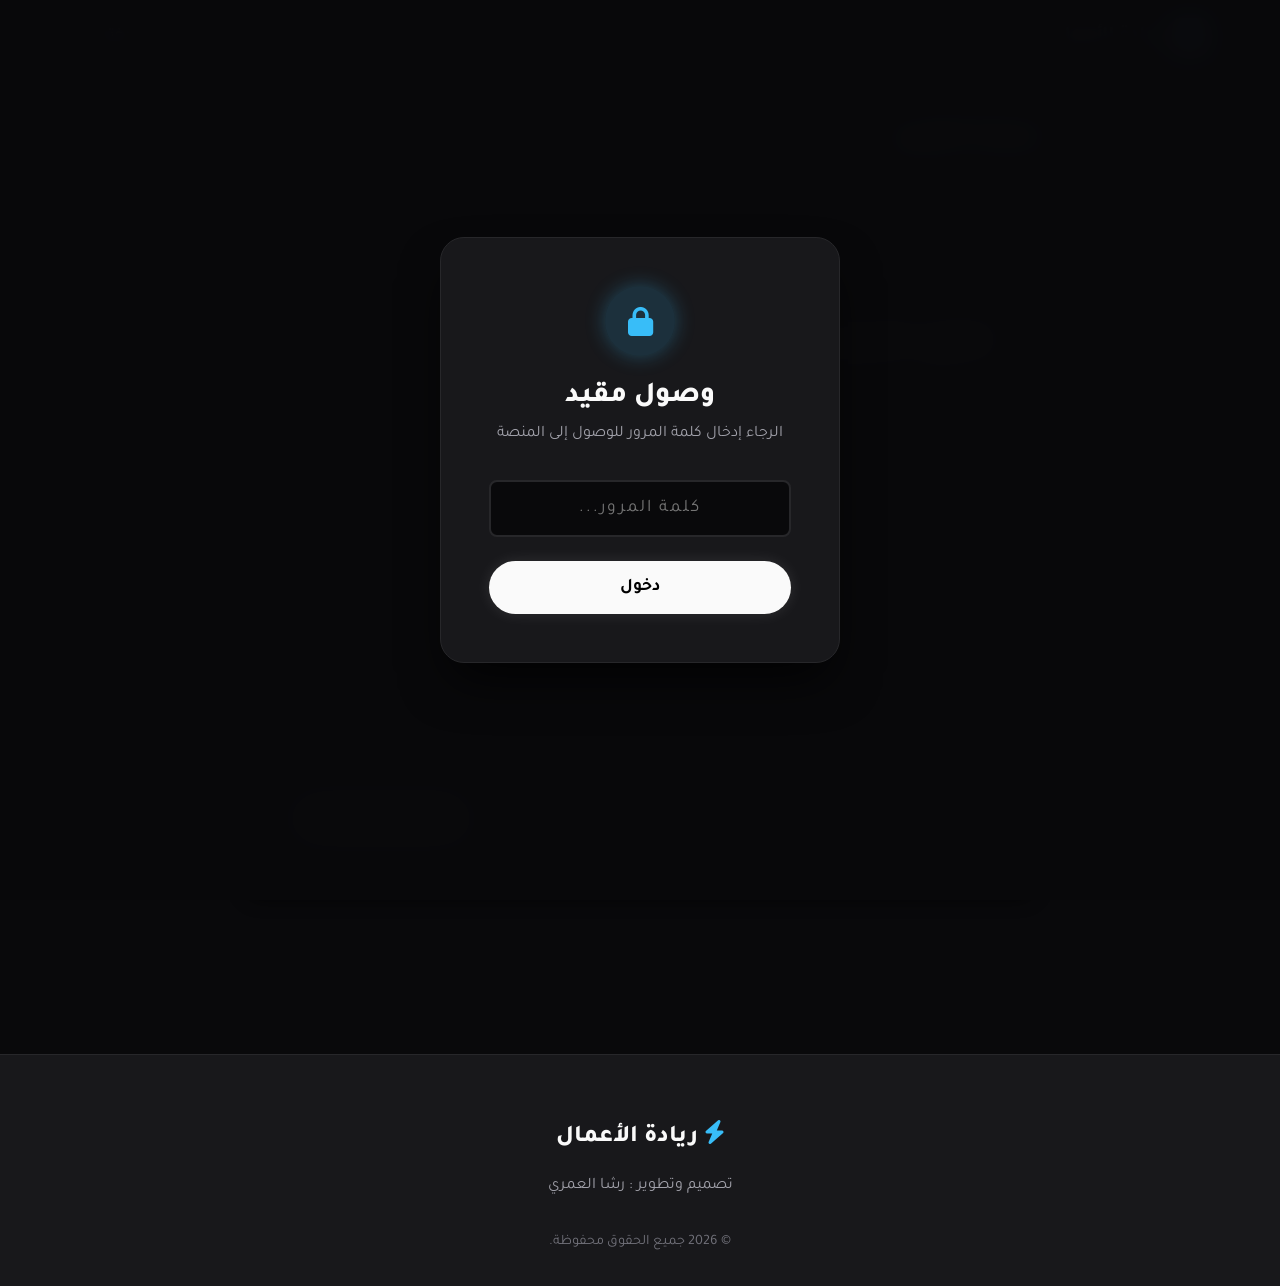
==== exam.html @ 7e015ada "Initial commit: Entrepreneurship Final Website" ====
<!DOCTYPE html>
<html lang="ar" dir="rtl">
<head>
    <meta charset="UTF-8">
    <meta name="viewport" content="width=device-width, initial-scale=1.0">
    <title>ريادة الأعمال | الاختبار الذكي</title>
    <link rel="stylesheet" href="style.css">
    <link href="https://fonts.googleapis.com/css2?family=Tajawal:wght@400;500;700;800;900&display=swap" rel="stylesheet">
    <link rel="stylesheet" href="https://cdnjs.cloudflare.com/ajax/libs/font-awesome/6.4.0/css/all.min.css">
</head>
<body class="exam-page">
    <div class="bg-pattern"></div>
    <div class="glow-bg"></div>

    <nav class="top-nav">
        <div class="container nav-wrapper">
            <a href="index.html" class="brand">
                <div class="brand-icon"><i class="fa-solid fa-layer-group"></i></div>
                <span class="brand-text">ريادة الأعمال</span>
            </a>
            <div class="nav-menu">
                <a href="index.html" class="menu-item">العودة للملخص</a>
                <a href="exam.html" class="menu-btn">الاختبار</a>
            </div>
        </div>
    </nav>

    <main class="exam-main">
        <section class="content-section" style="padding-top: 3rem; min-height: calc(100vh - 72px - 200px);">
            <div class="container">
                <div class="quiz-wrapper">
                    <div class="quiz-header">
                        <h2>منصة التقييم</h2>
                        <div class="quiz-meta">
                            <span class="badge-soft"><i class="fa-solid fa-list-ol"></i> 50 سؤال</span>
                            <span class="badge-soft"><i class="fa-solid fa-clock"></i> تقييم ذاتي</span>
                        </div>
                    </div>

                    <div id="quiz-ui" class="quiz-card">
                        <div class="quiz-progress-container">
                            <div class="progress-info">
                                <span class="progress-text" id="question-tracker">السؤال 1 / 50</span>
                                <span class="progress-percentage" id="progress-percent">2%</span>
                            </div>
                            <div class="progress-track">
                                <div class="progress-indicator" id="progress"></div>
                            </div>
                        </div>

                        <div class="question-area">
                            <h3 class="question-title" id="question-text">جاري تحميل السؤال...</h3>
                            <div class="options-list" id="options">
                                <!-- Options dynamically injected here -->
                            </div>
                        </div>

                        <div class="quiz-footer">
                            <button id="next-btn" class="btn btn-solid btn-large" disabled>
                                <span>تأكيد وانتقال</span>
                                <i class="fa-solid fa-arrow-left"></i>
                            </button>
                        </div>
                    </div>

                    <div id="result-ui" class="quiz-card hidden">
                        <div class="result-header">
                            <div class="result-icon" id="result-icon">
                                <i class="fa-solid fa-trophy"></i>
                            </div>
                            <h3 id="result-message">تم إنجاز الاختبار!</h3>
                            <p id="result-details">لقد أجبت بشكل صحيح على 0 من أصل 50 أسئلة.</p>
                        </div>

                        <div class="score-display">
                            <div class="score-number" id="score-text">0/50</div>
                            <div class="score-label">النتيجة النهائية</div>
                        </div>

                        <div class="review-section">
                            <h4 class="review-title">مراجعة الإجابات</h4>
                            <div class="review-list" id="review-answers">
                                <!-- Review answers here -->
                            </div>
                        </div>

                        <div class="result-actions">
                            <button id="restart-btn" class="btn btn-solid btn-large">
                                <i class="fa-solid fa-rotate-right"></i>
                                <span>إعادة الاختبار</span>
                            </button>
                            <a href="index.html" class="btn btn-ghost btn-large" style="margin-right: 1rem;">
                                العودة للملخص
                            </a>
                        </div>
                    </div>
                </div>
            </div>
        </section>
    </main>

    <footer class="site-footer">
        <div class="container">
            <div class="footer-content">
                <div class="footer-logo">
                    <i class="fa-solid fa-bolt"></i> ريادة الأعمال
                </div>
                <p>تصميم وتطوير : رشا العمري</p>
                <div class="copyright">&copy; 2026 جميع الحقوق محفوظة.</div>
            </div>
        </div>
    </footer>

    <!-- Auth Overlay -->
    <div id="auth-overlay" class="auth-overlay">
        <div class="auth-card">
            <div class="auth-icon"><i class="fa-solid fa-lock"></i></div>
            <h2>وصول مقيد</h2>
            <p>الرجاء إدخال كلمة المرور للوصول إلى المنصة</p>
            <input type="password" id="auth-pass" placeholder="كلمة المرور..." autocomplete="off">
            <button id="auth-btn" class="btn btn-solid btn-large" style="width: 100%; margin-top: 1.5rem;">دخول</button>
            <p id="auth-error" class="auth-error hidden">كلمة المرور غير صحيحة!</p>
        </div>
    </div>

    <script src="script.js"></script>
</body>
</html>
---- style.css ----
/* style.css - Dark Mode Premium Tech Design */
:root {
    --bg-body: #09090b; /* zinc-950 */
    --bg-surface: #18181b; /* zinc-900 */
    --bg-light: #0f0f11;
    --text-primary: #fafafa;
    --text-secondary: #a1a1aa;
    --text-tertiary: #71717a;
    
    --accent-color: #38bdf8; /* sky-400 */
    --accent-hover: #0ea5e9;
    --accent-light: rgba(56, 189, 248, 0.15);
    
    --border-color: #27272a;
    --border-hover: #3f3f46;
    
    --success: #34d399;
    --success-bg: rgba(16, 185, 129, 0.1);
    --danger: #fb7185;
    --danger-bg: rgba(244, 63, 94, 0.1);
    
    --shadow-sm: 0 1px 2px 0 rgba(0, 0, 0, 0.5);
    --shadow-md: 0 4px 6px -1px rgba(0, 0, 0, 0.5), 0 2px 4px -2px rgba(0, 0, 0, 0.5);
    --shadow-lg: 0 10px 15px -3px rgba(0, 0, 0, 0.5), 0 4px 6px -4px rgba(0, 0, 0, 0.5);
    --shadow-xl: 0 25px 50px -12px rgba(0, 0, 0, 0.8);
    --shadow-glow: 0 0 20px rgba(56, 189, 248, 0.3);
    
    --radius-md: 8px;
    --radius-lg: 16px;
    --radius-xl: 24px;
    
    --transition-fast: 0.15s ease;
    --transition-normal: 0.3s ease;
}

* {
    margin: 0;
    padding: 0;
    box-sizing: border-box;
    font-family: 'Tajawal', system-ui, -apple-system, sans-serif;
}

body {
    background-color: var(--bg-body);
    color: var(--text-primary);
    line-height: 1.6;
    overflow-x: hidden;
}

html {
    scroll-behavior: smooth;
}

.container {
    max-width: 1200px;
    margin: 0 auto;
    padding: 0 2rem;
}

/* Background Pattern */
.bg-pattern {
    position: fixed;
    top: 0;
    left: 0;
    width: 100%;
    height: 100%;
    z-index: -2;
    background-image: 
        radial-gradient(var(--border-color) 1px, transparent 1px),
        radial-gradient(var(--border-color) 1px, transparent 1px);
    background-size: 40px 40px;
    background-position: 0 0, 20px 20px;
    opacity: 0.3;
    mask-image: linear-gradient(to bottom, white 0%, transparent 80%);
    -webkit-mask-image: linear-gradient(to bottom, white 0%, transparent 80%);
}

.glow-bg {
    position: fixed;
    top: -20%;
    right: -10%;
    width: 60vw;
    height: 60vw;
    border-radius: 50%;
    background: radial-gradient(circle, rgba(56, 189, 248, 0.08) 0%, rgba(0,0,0,0) 70%);
    z-index: -1;
    pointer-events: none;
}

/* Typography */
h1, h2, h3, h4 {
    font-weight: 800;
    color: var(--text-primary);
    line-height: 1.2;
}

/* Navigation */
.top-nav {
    position: sticky;
    top: 0;
    z-index: 100;
    background: rgba(9, 9, 11, 0.8);
    backdrop-filter: blur(16px);
    -webkit-backdrop-filter: blur(16px);
    border-bottom: 1px solid var(--border-color);
}

.nav-wrapper {
    display: flex;
    justify-content: space-between;
    align-items: center;
    height: 72px;
}

.brand {
    display: flex;
    align-items: center;
    gap: 0.75rem;
    text-decoration: none;
    color: var(--text-primary);
}

.brand-icon {
    width: 36px;
    height: 36px;
    background: linear-gradient(135deg, #38bdf8, #818cf8);
    border-radius: var(--radius-md);
    display: flex;
    align-items: center;
    justify-content: center;
    color: white;
    font-size: 1.1rem;
    box-shadow: var(--shadow-glow);
}

.brand-text {
    font-weight: 800;
    font-size: 1.25rem;
    letter-spacing: -0.5px;
}

.nav-menu {
    display: flex;
    align-items: center;
    gap: 1.5rem;
}

.menu-item {
    text-decoration: none;
    color: var(--text-secondary);
    font-weight: 600;
    font-size: 0.95rem;
    transition: color var(--transition-fast);
}

.menu-item:hover, .menu-item.active {
    color: var(--text-primary);
}

.menu-btn {
    text-decoration: none;
    background: var(--bg-surface);
    color: var(--text-primary);
    border: 1px solid var(--border-color);
    padding: 0.5rem 1.25rem;
    border-radius: 99px;
    font-weight: 700;
    font-size: 0.95rem;
    transition: all var(--transition-fast);
    box-shadow: var(--shadow-sm);
}

.menu-btn:hover {
    border-color: var(--accent-color);
    color: var(--accent-color);
    box-shadow: var(--shadow-glow);
}

/* Buttons */
.btn {
    display: inline-flex;
    align-items: center;
    justify-content: center;
    gap: 0.5rem;
    padding: 0.75rem 1.5rem;
    border-radius: 99px;
    font-weight: 700;
    font-size: 1rem;
    text-decoration: none;
    cursor: pointer;
    transition: all var(--transition-fast);
    border: none;
}

.btn-large {
    padding: 1rem 2rem;
    font-size: 1.1rem;
}

.btn-solid {
    background: var(--text-primary);
    color: #000;
    box-shadow: 0 0 15px rgba(255, 255, 255, 0.1);
}

.btn-solid:hover:not(:disabled) {
    background: #e4e4e7;
    transform: translateY(-2px);
    box-shadow: 0 0 20px rgba(255, 255, 255, 0.2);
}

.btn-solid:disabled {
    background: var(--border-hover);
    color: var(--text-tertiary);
    cursor: not-allowed;
    box-shadow: none;
}

.btn-ghost {
    background: transparent;
    color: var(--text-secondary);
    border: 1px solid transparent;
}

.btn-ghost:hover {
    color: var(--text-primary);
    background: var(--bg-surface);
    border-color: var(--border-color);
}

/* Hero Section */
.hero-section {
    padding: 6rem 0;
    overflow: hidden;
}

.hero-container {
    display: grid;
    grid-template-columns: 1fr 1fr;
    gap: 4rem;
    align-items: center;
}

.tag {
    display: inline-block;
    padding: 0.25rem 0.75rem;
    background: var(--accent-light);
    color: var(--accent-color);
    border-radius: 99px;
    font-size: 0.85rem;
    font-weight: 700;
    margin-bottom: 1.5rem;
    border: 1px solid rgba(56, 189, 248, 0.2);
}

.hero-title {
    font-size: 4rem;
    letter-spacing: -1px;
    margin-bottom: 1.5rem;
}

.hero-title span {
    background: linear-gradient(135deg, #38bdf8, #818cf8);
    -webkit-background-clip: text;
    background-clip: text;
    -webkit-text-fill-color: transparent;
}

.hero-subtitle {
    font-size: 1.25rem;
    color: var(--text-secondary);
    margin-bottom: 2.5rem;
    max-width: 90%;
}

.hero-buttons {
    display: flex;
    gap: 1rem;
}

/* Hero Visuals */
.hero-visual {
    position: relative;
}

.visual-card {
    background: var(--bg-surface);
    border: 1px solid var(--border-color);
    border-radius: var(--radius-lg);
    padding: 1.5rem;
    transform: rotate(2deg);
    box-shadow: var(--shadow-xl);
}

.card-header {
    margin-bottom: 1.5rem;
    padding-bottom: 1rem;
    border-bottom: 1px solid var(--border-color);
}

.dots {
    display: flex;
    gap: 6px;
}

.dots span {
    width: 10px;
    height: 10px;
    border-radius: 50%;
    background: var(--border-color);
}

.dots span:nth-child(1) { background: #f43f5e; }
.dots span:nth-child(2) { background: #eab308; }
.dots span:nth-child(3) { background: #10b981; }

.mock-line {
    height: 12px;
    background: var(--border-color);
    border-radius: 4px;
    margin-bottom: 1rem;
}

.mock-line.bold {
    height: 16px;
    background: var(--text-secondary);
}

.w-70 { width: 70%; }
.w-80 { width: 80%; }
.w-100 { width: 100%; }

.mock-chart {
    display: flex;
    align-items: flex-end;
    gap: 1rem;
    height: 100px;
    margin-top: 2rem;
    padding-top: 1rem;
    border-top: 1px dashed var(--border-color);
}

.bar {
    flex: 1;
    background: var(--accent-light);
    border-radius: 4px 4px 0 0;
}

.bar.h-40 { height: 40%; }
.bar.h-70 { height: 70%; background: var(--accent-color); opacity: 0.5; }
.bar.h-50 { height: 50%; }
.bar.h-100 { height: 100%; background: linear-gradient(to top, #38bdf8, #818cf8); }

.visual-card.floating {
    position: absolute;
    bottom: -20px;
    right: -20px;
    transform: rotate(-3deg);
    padding: 1rem 1.5rem;
    border-radius: 99px;
    display: flex;
    align-items: center;
    gap: 0.75rem;
    font-weight: 700;
    color: var(--text-primary);
    animation: float 4s ease-in-out infinite;
}

.visual-card.floating i {
    color: var(--success);
    font-size: 1.25rem;
}

@keyframes float {
    0% { transform: translateY(0) rotate(-3deg); }
    50% { transform: translateY(-10px) rotate(-3deg); }
    100% { transform: translateY(0) rotate(-3deg); }
}

/* Sections */
.content-section {
    padding: 6rem 0;
}

.bg-light {
    background: var(--bg-light);
    border-top: 1px solid var(--border-color);
    border-bottom: 1px solid var(--border-color);
}

.section-heading {
    text-align: center;
    margin-bottom: 4rem;
}

.section-heading h2 {
    font-size: 2.5rem;
    margin-bottom: 1rem;
}

.section-heading p {
    font-size: 1.1rem;
    color: var(--text-secondary);
    max-width: 600px;
    margin: 0 auto;
}

/* Docs Layout */
.docs-layout {
    display: grid;
    grid-template-columns: 300px 1fr;
    gap: 3rem;
    align-items: start;
}

.docs-sidebar {
    position: sticky;
    top: 100px;
}

.toc-nav {
    display: flex;
    flex-direction: column;
    gap: 0.25rem;
    border-right: 2px solid var(--border-color);
    padding-right: 1.5rem;
}

.toc-link {
    background: none;
    border: none;
    text-align: right;
    padding: 0.75rem 1rem;
    font-size: 1rem;
    font-weight: 600;
    color: var(--text-secondary);
    cursor: pointer;
    border-radius: var(--radius-md);
    transition: all var(--transition-fast);
    position: relative;
}

.toc-link:hover {
    background: var(--bg-surface);
    color: var(--text-primary);
}

.toc-link.active {
    color: var(--accent-color);
    background: var(--accent-light);
}

.toc-link.active::before {
    content: '';
    position: absolute;
    right: -1.5rem;
    top: 50%;
    transform: translateY(-50%);
    width: 2px;
    height: 100%;
    background: var(--accent-color);
    border-radius: 2px;
}

.doc-panel {
    display: none;
    animation: fadeIn 0.4s ease;
}

.doc-panel.active {
    display: block;
}

@keyframes fadeIn {
    from { opacity: 0; transform: translateY(10px); }
    to { opacity: 1; transform: translateY(0); }
}

.panel-title {
    font-size: 2rem;
    margin-bottom: 2rem;
    padding-bottom: 1rem;
    border-bottom: 1px solid var(--border-color);
}

.info-block {
    margin-bottom: 2.5rem;
}

.info-block h4 {
    font-size: 1.25rem;
    margin-bottom: 1rem;
    color: var(--text-primary);
    display: flex;
    align-items: center;
    gap: 0.5rem;
}

.info-block h4::before {
    content: '';
    display: block;
    width: 8px;
    height: 8px;
    background: var(--accent-color);
    border-radius: 50%;
    box-shadow: var(--shadow-glow);
}

.info-block p {
    color: var(--text-secondary);
    margin-bottom: 1rem;
}

.info-block.highlighted {
    background: var(--bg-surface);
    padding: 1.5rem;
    border-radius: var(--radius-lg);
    border: 1px solid var(--border-color);
}

.info-block.highlighted h4::before {
    background: #818cf8;
}

.custom-list {
    list-style: none;
    padding-right: 0;
}

.custom-list li {
    position: relative;
    padding-right: 1.5rem;
    margin-bottom: 0.75rem;
    color: var(--text-secondary);
}

.custom-list li::before {
    content: '—';
    position: absolute;
    right: 0;
    color: var(--text-tertiary);
}

.custom-list li strong {
    color: var(--text-primary);
}

.feature-list {
    list-style: none;
}
.feature-list li {
    margin-bottom: 0.75rem;
    padding: 0.75rem;
    background: var(--bg-surface);
    border: 1px solid var(--border-color);
    border-radius: var(--radius-md);
    color: var(--text-secondary);
}
.feature-list li strong {
    color: var(--accent-color);
}

.steps-grid {
    display: grid;
    grid-template-columns: repeat(auto-fill, minmax(200px, 1fr));
    gap: 1rem;
}

.step-card {
    background: var(--bg-surface);
    border: 1px solid var(--border-color);
    padding: 1rem;
    border-radius: var(--radius-md);
    font-weight: 600;
    display: flex;
    align-items: center;
    gap: 0.75rem;
    color: var(--text-secondary);
}

.step-num {
    width: 24px;
    height: 24px;
    background: var(--accent-light);
    color: var(--accent-color);
    border-radius: 50%;
    display: flex;
    align-items: center;
    justify-content: center;
    font-size: 0.85rem;
    font-weight: 800;
}

.tags-container {
    display: flex;
    flex-wrap: wrap;
    gap: 0.75rem;
}

.tag-item {
    background: var(--bg-surface);
    border: 1px solid var(--border-color);
    padding: 0.5rem 1rem;
    border-radius: 99px;
    font-weight: 600;
    font-size: 0.95rem;
    color: var(--text-secondary);
    box-shadow: var(--shadow-sm);
}

/* Quiz Section */
.quiz-wrapper {
    max-width: 800px;
    margin: 0 auto;
}

.quiz-header {
    display: flex;
    justify-content: space-between;
    align-items: flex-end;
    margin-bottom: 2rem;
}

.quiz-meta {
    display: flex;
    gap: 1rem;
}

.badge-soft {
    background: var(--bg-surface);
    border: 1px solid var(--border-color);
    padding: 0.25rem 0.75rem;
    border-radius: 99px;
    font-size: 0.85rem;
    font-weight: 600;
    color: var(--text-secondary);
    display: flex;
    align-items: center;
    gap: 0.5rem;
}

.quiz-card {
    background: var(--bg-surface);
    border: 1px solid var(--border-color);
    border-radius: var(--radius-xl);
    padding: 3rem;
    box-shadow: var(--shadow-lg);
}

.quiz-progress-container {
    margin-bottom: 3rem;
}

.progress-info {
    display: flex;
    justify-content: space-between;
    margin-bottom: 0.75rem;
    font-weight: 700;
    color: var(--text-secondary);
    font-size: 0.95rem;
}

.progress-track {
    width: 100%;
    height: 6px;
    background: var(--bg-body);
    border-radius: 99px;
    overflow: hidden;
}

.progress-indicator {
    height: 100%;
    background: linear-gradient(90deg, #38bdf8, #818cf8);
    width: 5%;
    border-radius: 99px;
    transition: width 0.4s cubic-bezier(0.4, 0, 0.2, 1);
}

.question-title {
    font-size: 1.75rem;
    margin-bottom: 2.5rem;
    line-height: 1.4;
}

.options-list {
    display: flex;
    flex-direction: column;
    gap: 1rem;
    margin-bottom: 3rem;
}

.option-btn {
    text-align: right;
    padding: 1.25rem 1.5rem;
    background: var(--bg-body);
    border: 2px solid var(--border-color);
    border-radius: var(--radius-lg);
    font-size: 1.1rem;
    font-weight: 600;
    color: var(--text-secondary);
    cursor: pointer;
    transition: all var(--transition-fast);
    position: relative;
    display: flex;
    align-items: center;
    justify-content: space-between;
}

.option-btn:hover {
    border-color: var(--border-hover);
    background: var(--bg-surface);
    transform: translateY(-1px);
}

.option-btn.selected {
    border-color: var(--accent-color);
    background: var(--accent-light);
    color: var(--accent-color);
}

.option-btn.selected::after {
    content: '\f00c';
    font-family: 'Font Awesome 6 Free';
    font-weight: 900;
    color: var(--accent-color);
}

.quiz-footer {
    display: flex;
    justify-content: flex-end;
    padding-top: 2rem;
    border-top: 1px solid var(--border-color);
}

/* Results UI */
.hidden {
    display: none !important;
}

.result-header {
    text-align: center;
    margin-bottom: 3rem;
}

.result-icon {
    width: 80px;
    height: 80px;
    background: var(--success-bg);
    color: var(--success);
    border-radius: 50%;
    display: flex;
    align-items: center;
    justify-content: center;
    font-size: 2rem;
    margin: 0 auto 1.5rem;
}

.result-icon.needs-work {
    background: var(--danger-bg);
    color: var(--danger);
}

.result-header h3 {
    font-size: 2rem;
    margin-bottom: 0.5rem;
}

.result-header p {
    color: var(--text-secondary);
    font-size: 1.1rem;
}

.score-display {
    text-align: center;
    padding: 2rem;
    background: var(--bg-body);
    border-radius: var(--radius-lg);
    margin-bottom: 3rem;
    border: 1px solid var(--border-color);
}

.score-number {
    font-size: 3.5rem;
    font-weight: 900;
    color: var(--text-primary);
    line-height: 1;
    margin-bottom: 0.5rem;
}

.score-label {
    color: var(--text-secondary);
    font-weight: 600;
    text-transform: uppercase;
    letter-spacing: 1px;
}

.review-title {
    font-size: 1.5rem;
    margin-bottom: 1.5rem;
    padding-bottom: 1rem;
    border-bottom: 1px solid var(--border-color);
}

.review-list {
    display: flex;
    flex-direction: column;
    gap: 1rem;
    margin-bottom: 3rem;
}

.review-card {
    padding: 1.5rem;
    border-radius: var(--radius-md);
    border: 1px solid var(--border-color);
    background: var(--bg-surface);
}

.review-card.correct {
    border-right: 4px solid var(--success);
}

.review-card.incorrect {
    border-right: 4px solid var(--danger);
}

.review-q {
    font-weight: 700;
    font-size: 1.1rem;
    margin-bottom: 1rem;
    color: var(--text-primary);
}

.review-ans {
    display: flex;
    align-items: center;
    gap: 0.5rem;
    font-size: 0.95rem;
    font-weight: 600;
}

.review-ans.user-correct { color: var(--success); }
.review-ans.user-wrong { color: var(--danger); margin-bottom: 0.5rem; }
.review-ans.correct-is { color: var(--success); }

.result-actions {
    display: flex;
    justify-content: center;
}

/* Footer */
.site-footer {
    background: var(--bg-surface);
    border-top: 1px solid var(--border-color);
    padding: 4rem 0 2rem;
    margin-top: 4rem;
}

.footer-content {
    text-align: center;
    max-width: 600px;
    margin: 0 auto;
}

.footer-logo {
    font-size: 1.5rem;
    font-weight: 800;
    color: var(--text-primary);
    margin-bottom: 1rem;
}

.footer-logo i { color: var(--accent-color); }

.footer-content p {
    color: var(--text-secondary);
    margin-bottom: 2rem;
}

.copyright {
    color: var(--text-tertiary);
    font-size: 0.9rem;
}

/* Responsive */
@media (max-width: 992px) {
    .hero-container, .docs-layout {
        grid-template-columns: minmax(0, 1fr);
        width: 100%;
    }
    
    .hero-visual {
        display: none;
    }
    
    .docs-sidebar {
        position: relative;
        top: 0;
        margin-bottom: 2rem;
        min-width: 0;
        max-width: 100%;
    }
    
    .toc-nav {
        border-right: none;
        border-bottom: 2px solid var(--border-color);
        padding-right: 0;
        padding-bottom: 1rem;
        flex-direction: row;
        overflow-x: auto;
        white-space: nowrap;
        max-width: 100%;
        -ms-overflow-style: none; /* IE and Edge */
        scrollbar-width: none; /* Firefox */
    }
    
    .toc-nav::-webkit-scrollbar {
        display: none;
    }
    
    .toc-link {
        text-align: center;
    }
    
    .toc-link.active::before {
        width: 100%;
        height: 2px;
        right: 0;
        top: auto;
        bottom: -1rem;
        transform: none;
    }
}

@media (max-width: 768px) {
    .container {
        padding: 0 1.5rem;
    }
    
    .hero-section {
        padding: 4rem 0;
    }

    .hero-title {
        font-size: 2.5rem;
    }
    
    .hero-subtitle {
        font-size: 1.1rem;
        max-width: 100%;
    }
    
    .hero-buttons {
        flex-direction: column;
        width: 100%;
    }
    
    .hero-buttons .btn {
        width: 100%;
    }
    
    .section-heading h2 {
        font-size: 2rem;
    }
    
    .panel-title {
        font-size: 1.5rem;
    }

    .quiz-card {
        padding: 1.5rem;
    }
    
    .question-title {
        font-size: 1.25rem;
    }
    
    .option-btn {
        padding: 1rem;
        font-size: 1rem;
    }
    
    .score-number {
        font-size: 2.5rem;
    }
    
    .result-actions {
        flex-direction: column;
        gap: 1rem;
    }
    
    .result-actions .btn {
        width: 100%;
        margin-right: 0 !important;
    }
    
    .steps-grid {
        grid-template-columns: 1fr;
    }
    
    .quiz-header {
        flex-direction: column;
        align-items: center;
        text-align: center;
        gap: 1rem;
    }
}

@media (max-width: 480px) {
    .container {
        padding: 0 1rem;
    }

    .nav-wrapper {
        gap: 0.5rem;
    }
    
    .brand-text {
        display: none; /* Hide brand text on small screens to fit menu gracefully */
    }
    
    .nav-menu {
        gap: 1rem;
    }
    
    .menu-item, .menu-btn {
        font-size: 0.85rem;
    }
    
    .menu-btn {
        padding: 0.4rem 0.8rem;
    }
    
    .hero-title {
        font-size: 2rem;
    }
    
    .btn-large {
        padding: 0.8rem 1.5rem;
        font-size: 1rem;
    }
    
    .progress-info {
        flex-direction: column;
        align-items: center;
        gap: 0.5rem;
    }
}

/* Auth Overlay */
.auth-overlay {
    position: fixed;
    top: 0;
    left: 0;
    width: 100vw;
    height: 100vh;
    background: rgba(9, 9, 11, 0.98);
    backdrop-filter: blur(15px);
    -webkit-backdrop-filter: blur(15px);
    z-index: 99999;
    display: flex;
    align-items: center;
    justify-content: center;
}

.auth-overlay.hidden {
    display: none !important;
}

.auth-card {
    background: var(--bg-surface);
    border: 1px solid var(--border-color);
    padding: 3rem;
    border-radius: var(--radius-xl);
    box-shadow: var(--shadow-xl);
    text-align: center;
    max-width: 400px;
    width: 90%;
    animation: scaleIn 0.4s cubic-bezier(0.175, 0.885, 0.32, 1.275);
}

@keyframes scaleIn {
    from { transform: scale(0.9); opacity: 0; }
    to { transform: scale(1); opacity: 1; }
}

.auth-icon {
    width: 70px;
    height: 70px;
    background: var(--accent-light);
    color: var(--accent-color);
    border-radius: 50%;
    display: flex;
    align-items: center;
    justify-content: center;
    font-size: 1.8rem;
    margin: 0 auto 1.5rem;
    box-shadow: var(--shadow-glow);
}

.auth-card h2 {
    margin-bottom: 0.5rem;
    font-size: 1.8rem;
}

.auth-card p {
    color: var(--text-secondary);
    margin-bottom: 2rem;
}

#auth-pass {
    width: 100%;
    background: var(--bg-body);
    border: 2px solid var(--border-color);
    color: var(--text-primary);
    padding: 1rem;
    border-radius: var(--radius-md);
    font-size: 1.1rem;
    outline: none;
    transition: all var(--transition-fast);
    text-align: center;
    letter-spacing: 2px;
}

#auth-pass:focus {
    border-color: var(--accent-color);
    box-shadow: 0 0 10px rgba(56, 189, 248, 0.2);
}

.auth-error {
    color: var(--danger) !important;
    font-size: 0.95rem;
    margin-top: 1rem;
    margin-bottom: 0 !important;
    animation: fadeIn 0.3s;
}
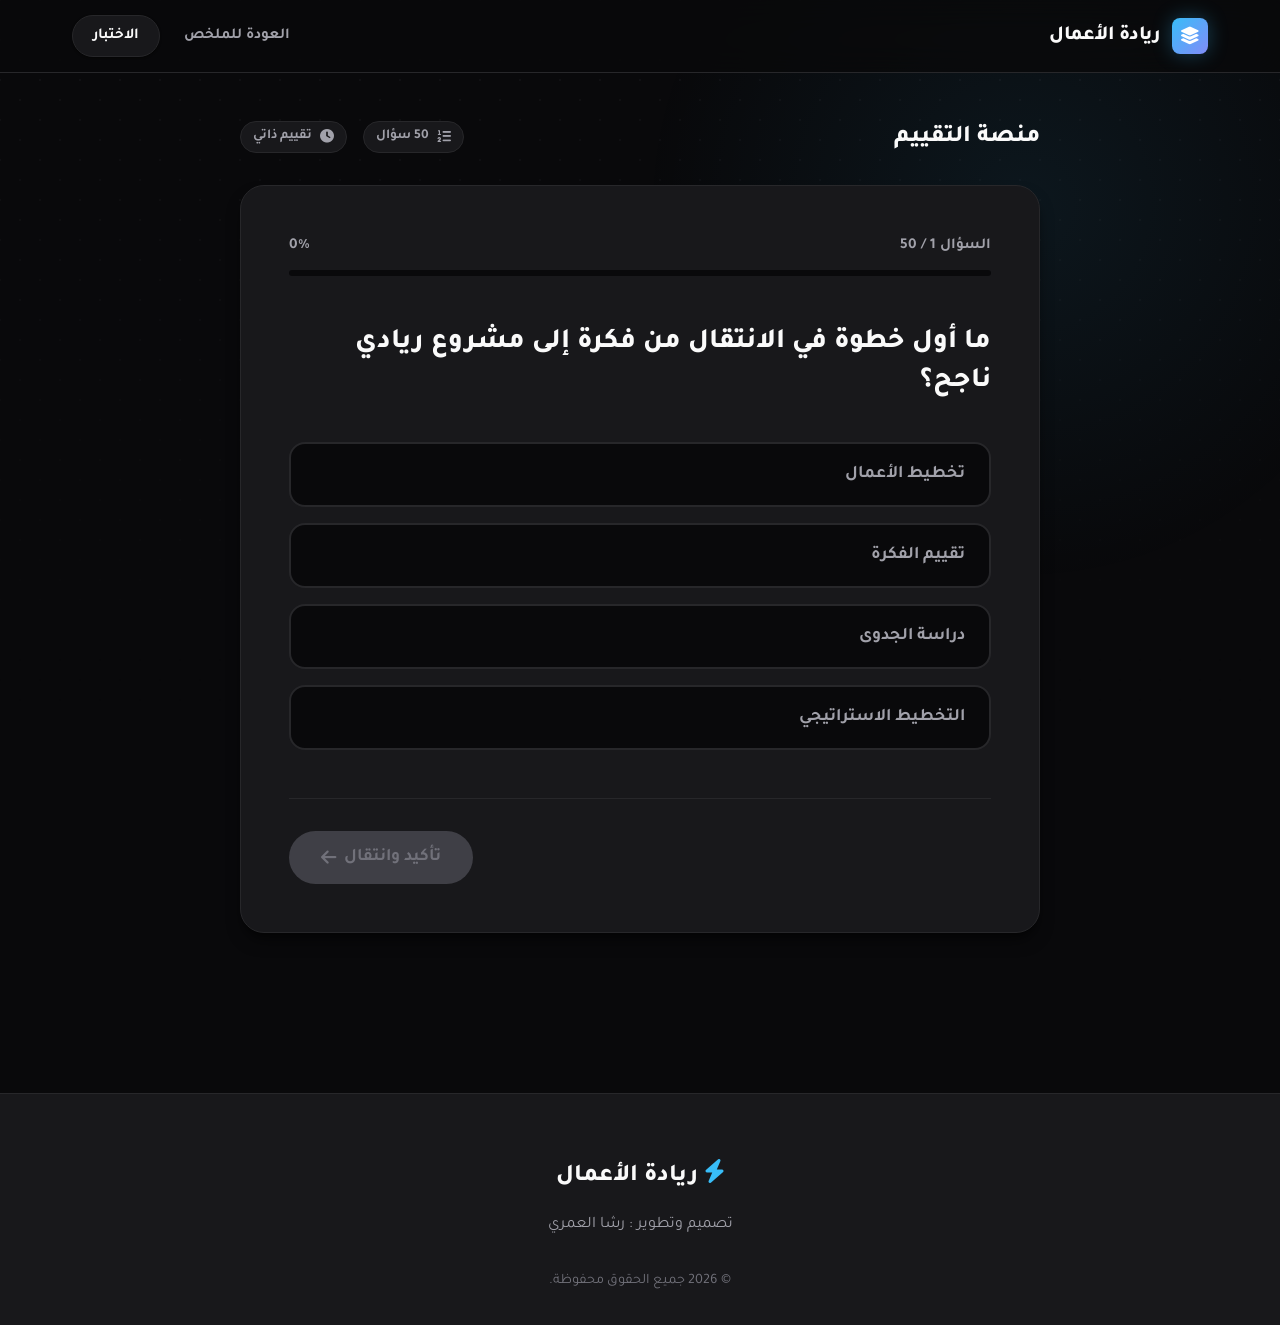
==== commit 719bce4b: "Update exam questions, layout, and authentication flow" ====
--- a/exam.html
+++ b/exam.html
@@ -111,17 +111,7 @@
         </div>
     </footer>
 
-    <!-- Auth Overlay -->
-    <div id="auth-overlay" class="auth-overlay">
-        <div class="auth-card">
-            <div class="auth-icon"><i class="fa-solid fa-lock"></i></div>
-            <h2>وصول مقيد</h2>
-            <p>الرجاء إدخال كلمة المرور للوصول إلى المنصة</p>
-            <input type="password" id="auth-pass" placeholder="كلمة المرور..." autocomplete="off">
-            <button id="auth-btn" class="btn btn-solid btn-large" style="width: 100%; margin-top: 1.5rem;">دخول</button>
-            <p id="auth-error" class="auth-error hidden">كلمة المرور غير صحيحة!</p>
-        </div>
-    </div>
+
 
     <script src="script.js"></script>
 </body>
--- a/style.css
+++ b/style.css
@@ -535,7 +535,7 @@
 }
 
 .custom-list li::before {
-    content: '—';
+    content: '\2014';
     position: absolute;
     right: 0;
     color: var(--text-tertiary);
@@ -1132,3 +1132,37 @@
     margin-bottom: 0 !important;
     animation: fadeIn 0.3s;
 }
+
+
+/* Tables */
+.table-container {
+    overflow-x: auto;
+    margin-top: 1.5rem;
+    border-radius: var(--radius-md);
+    box-shadow: var(--shadow-md);
+}
+.custom-table {
+    width: 100%;
+    border-collapse: collapse;
+    background: var(--bg-surface);
+}
+.custom-table th, .custom-table td {
+    padding: 1.25rem 1rem;
+    text-align: right;
+    border: 1px solid var(--border-hover);
+    color: var(--text-secondary);
+    vertical-align: top;
+    line-height: 1.8;
+}
+.custom-table th {
+    background: var(--bg-body);
+    color: var(--text-primary);
+    font-weight: 800;
+    text-align: center;
+    font-size: 1.05rem;
+    border-bottom: 2px solid var(--accent-color);
+}
+.custom-table tbody tr:hover {
+    background: rgba(255, 255, 255, 0.02);
+}
+
